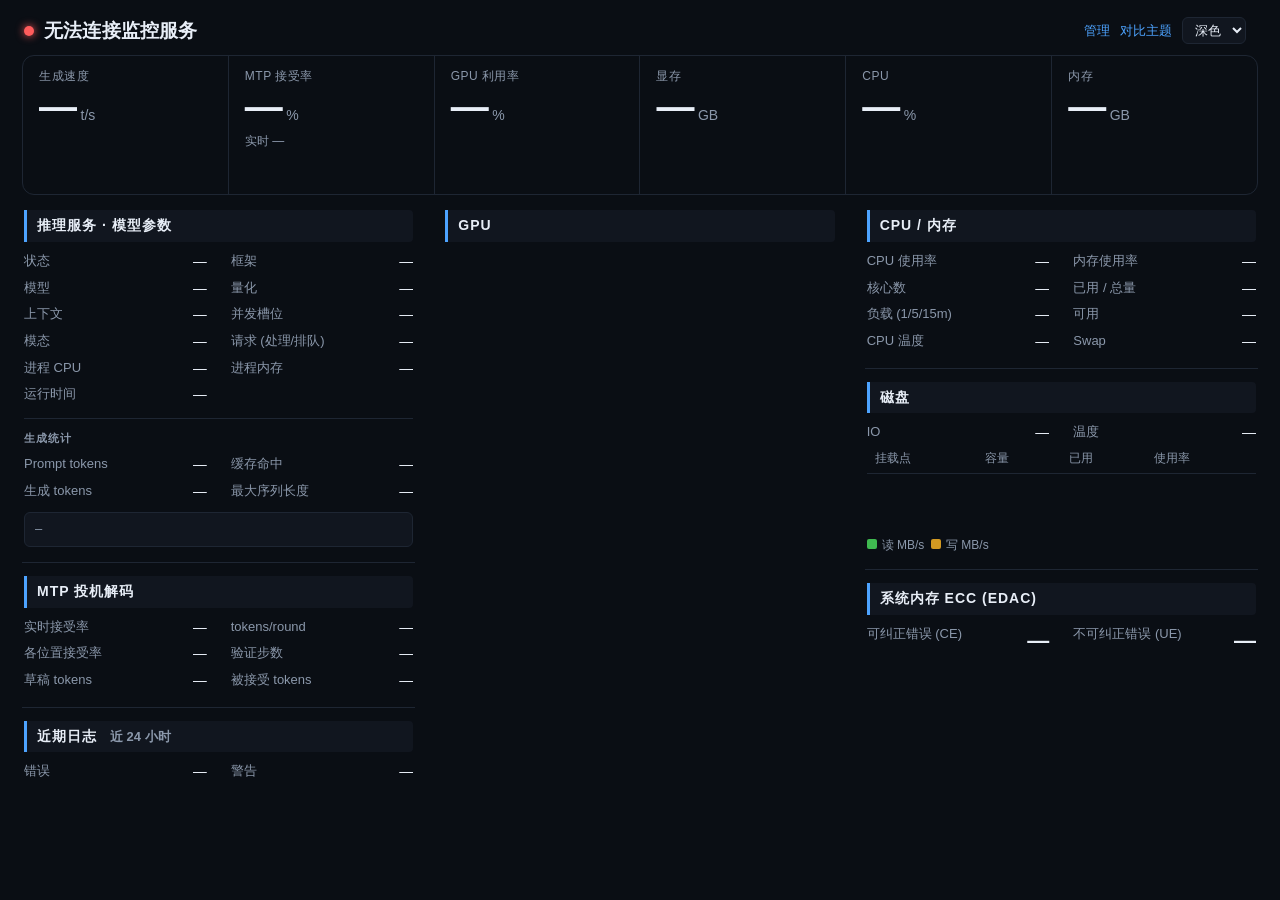
==== index.html @ 01dcfa70 "feat: 手机适配（≤600px 断点） - KPI 改每行 2 个，数字 38px→24px 防溢出，spark 图 30→22px - 顶栏窄屏隐藏时钟和'对比主题'，链接/主题下拉右对齐 - " ====
<!DOCTYPE html>
<html lang="zh">
<head>
<meta charset="utf-8">
<meta name="viewport" content="width=device-width, initial-scale=1">
<title>模型服务器监控</title>
<link rel="stylesheet" href="/style.css">
<link rel="stylesheet" href="/themes.css">
</head>
<body class="t-dark">
<header>
  <div class="dot" id="dot"></div>
  <h1 id="model">加载中…</h1>
  <span class="sub" id="modelsub"></span>
  <span style="margin-left:auto; display:flex; align-items:center; gap:10px">
    <a class="link" href="/admin">管理</a>
    <a class="link" href="/themes">对比主题</a>
    <select id="theme" title="切换主题">
      <option value="dark">深色</option>
      <option value="light">浅色</option>
      <option value="glass">玻璃</option>
      <option value="terminal">终端</option>
      <option value="bento">渐变</option>
    </select>
    <span class="sub" id="clock"></span>
  </span>
</header>

<!-- ===== 主指标栏 ===== -->
<section class="kpis">
  <div class="kpi">
    <div class="kpi-label">生成速度</div>
    <div class="kpi-value" id="k_gen">—<span class="u">t/s</span></div>
    <div class="kpi-sub" id="k_gen_sub"></div>
    <canvas class="kpi-spark" id="k_gen_c"></canvas>
  </div>
  <div class="kpi">
    <div class="kpi-label">MTP 接受率</div>
    <div class="kpi-value" id="k_mtp">—<span class="u">%</span></div>
    <div class="kpi-sub" id="k_mtp_sub">实时 —</div>
    <canvas class="kpi-spark" id="k_mtp_c"></canvas>
  </div>
  <div class="kpi">
    <div class="kpi-label">GPU 利用率</div>
    <div class="kpi-value" id="k_gpu">—<span class="u">%</span></div>
    <div class="kpi-sub" id="k_gpu_sub"></div>
    <canvas class="kpi-spark" id="k_gpu_c"></canvas>
  </div>
  <div class="kpi">
    <div class="kpi-label">显存</div>
    <div class="kpi-value" id="k_vram">—<span class="u">GB</span></div>
    <div class="kpi-sub" id="k_vram_sub"></div>
    <canvas class="kpi-spark" id="k_vram_c"></canvas>
  </div>
  <div class="kpi">
    <div class="kpi-label">CPU</div>
    <div class="kpi-value" id="k_cpu">—<span class="u">%</span></div>
    <canvas class="kpi-spark" id="k_cpu_c"></canvas>
  </div>
  <div class="kpi">
    <div class="kpi-label">内存</div>
    <div class="kpi-value" id="k_mem">—<span class="u">GB</span></div>
    <div class="kpi-sub" id="k_mem_sub"></div>
    <canvas class="kpi-spark" id="k_mem_c"></canvas>
  </div>
</section>

<div class="cols">
  <!-- ===== llama.cpp 栏 ===== -->
  <div class="col">
    <section class="section">
      <h2>推理服务 · 模型参数</h2>
      <div class="defs">
        <div class="def"><span class="k">状态</span><span class="v" id="svc_status">—</span></div>
        <div class="def"><span class="k">框架</span><span class="v" id="svc_fw">—</span></div>
        <div class="def"><span class="k">模型</span><span class="v" id="svc_model">—</span></div>
        <div class="def"><span class="k">量化</span><span class="v" id="svc_ftype">—</span></div>
        <div class="def"><span class="k">上下文</span><span class="v" id="svc_ctx">—</span></div>
        <div class="def"><span class="k">并发槽位</span><span class="v" id="svc_slots">—</span></div>
        <div class="def"><span class="k">模态</span><span class="v" id="svc_mods">—</span></div>
        <div class="def"><span class="k">请求 (处理/排队)</span><span class="v" id="gen_req">—</span></div>
        <div class="def"><span class="k">进程 CPU</span><span class="v" id="svc_cpu">—</span></div>
        <div class="def"><span class="k">进程内存</span><span class="v" id="svc_rss">—</span></div>
        <div class="def"><span class="k">运行时间</span><span class="v" id="svc_up">—</span></div>
      </div>
      <div class="subhead">生成统计 <span class="sub" id="stat_scope"></span></div>
      <div class="defs">
        <div class="def"><span class="k">Prompt tokens</span><span class="v" id="gen_tok_prompt">—</span></div>
        <div class="def"><span class="k">缓存命中</span><span class="v" id="gen_tok_cached">—</span></div>
        <div class="def"><span class="k">生成 tokens</span><span class="v" id="gen_tok_pred">—</span></div>
        <div class="def"><span class="k">最大序列长度</span><span class="v" id="gen_tok_max">—</span></div>
      </div>
      <div class="cmd" id="svc_cmd">—</div>
    </section>

    <section class="section">
      <h2>MTP 投机解码</h2>
      <div class="defs">
        <div class="def"><span class="k">实时接受率</span><span class="v" id="mtp_inst">—</span></div>
        <div class="def"><span class="k">tokens/round</span><span class="v" id="mtp_round">—</span></div>
        <div class="def"><span class="k">各位置接受率</span><span class="v" id="mtp_pos">—</span></div>
        <div class="def"><span class="k">验证步数</span><span class="v" id="mtp_drafts">—</span></div>
        <div class="def"><span class="k">草稿 tokens</span><span class="v" id="mtp_drafttok">—</span></div>
        <div class="def"><span class="k">被接受 tokens</span><span class="v" id="mtp_acc">—</span></div>
      </div>
    </section>

    <section class="section">
      <h2>近期日志 <span class="sub">近 24 小时</span></h2>
      <div class="defs">
        <div class="def"><span class="k">错误</span><span class="v" id="log_err">—</span></div>
        <div class="def"><span class="k">警告</span><span class="v" id="log_warn">—</span></div>
      </div>
    </section>
  </div>

  <!-- ===== GPU 栏 ===== -->
  <div class="col">
    <section class="section">
      <h2>GPU</h2>
      <div id="gpu_blocks"></div>
      <canvas class="chart" id="gpu_chart"></canvas>
      <div class="legend" id="gpu_legend"></div>
      <canvas class="chart" id="pcie_chart"></canvas>
      <div class="legend" id="pcie_legend"></div>
    </section>
  </div>

  <!-- ===== 其他硬件栏 ===== -->
  <div class="col">
    <section class="section">
      <h2>CPU / 内存</h2>
      <div class="defs">
        <div class="def"><span class="k">CPU 使用率</span><span class="v" id="cpu_usage">—</span></div>
        <div class="def"><span class="k">内存使用率</span><span class="v" id="mem_pct">—</span></div>
        <div class="def"><span class="k">核心数</span><span class="v" id="cpu_cores">—</span></div>
        <div class="def"><span class="k">已用 / 总量</span><span class="v" id="mem_used">—</span></div>
        <div class="def"><span class="k">负载 (1/5/15m)</span><span class="v" id="cpu_load">—</span></div>
        <div class="def"><span class="k">可用</span><span class="v" id="mem_avail">—</span></div>
        <div class="def"><span class="k">CPU 温度</span><span class="v" id="cpu_temp">—</span></div>
        <div class="def"><span class="k">Swap</span><span class="v" id="mem_swap">—</span></div>
      </div>
    </section>

    <section class="section">
      <h2>磁盘</h2>
      <div class="defs">
        <div class="def"><span class="k">IO</span><span class="v" id="disk_io">—</span></div>
        <div class="def"><span class="k">温度</span><span class="v" id="disk_temp">—</span></div>
      </div>
      <div class="tblwrap">
      <table>
        <thead><tr><th>挂载点</th><th>容量</th><th>已用</th><th>使用率</th></tr></thead>
        <tbody id="disk_rows"></tbody>
      </table>
      </div>
      <canvas class="chart" id="disk_chart"></canvas>
      <div class="legend"><span class="sw" style="background:#3fb950"></span>读 MB/s&nbsp;&nbsp;<span class="sw" style="background:#d29922"></span>写 MB/s</div>
    </section>

    <section class="section">
      <h2>系统内存 ECC (EDAC)</h2>
      <div class="defs">
        <div class="def"><span class="k">可纠正错误 (CE)</span><span class="big" id="edac_ce">—</span></div>
        <div class="def"><span class="k">不可纠正错误 (UE)</span><span class="big" id="edac_ue">—</span></div>
      </div>
    </section>
  </div>
</div>

<script>
const $ = id => document.getElementById(id);

/* ---------- 主题 ---------- */
const savedTheme = localStorage.getItem("theme") || "dark";
document.body.className = "t-" + savedTheme;
$("theme").value = savedTheme;
$("theme").onchange = e => {
  localStorage.setItem("theme", e.target.value);
  document.body.className = "t-" + e.target.value;
};

/* ---------- 工具 ---------- */
function fmt(n, d = 0) {
  return n == null ? "—" : Number(n).toLocaleString("zh-CN",
    { maximumFractionDigits: d, minimumFractionDigits: d });
}
function fmtDur(s) {
  if (s == null) return "—";
  s = Math.round(s);
  const h = Math.floor(s / 3600), m = Math.floor(s % 3600 / 60);
  return (h ? h + "h " : "") + m + "m " + (s % 60) + "s";
}
function cls(v, warn, bad) {
  return v == null ? "" : v >= bad ? "bad" : v >= warn ? "warn" : "ok";
}
function chart(canvas, series, max, h) {
  h = h || 48;
  const dpr = window.devicePixelRatio || 1;
  const w = canvas.clientWidth;
  if (!w) return;
  if (canvas.width !== Math.round(w * dpr)) { canvas.width = Math.round(w * dpr); canvas.height = Math.round(h * dpr); }
  const ctx = canvas.getContext("2d");
  ctx.setTransform(dpr, 0, 0, dpr, 0, 0);
  ctx.clearRect(0, 0, w, h);
  let m = max || 0;
  for (const s of series) for (const v of s.data) if (v != null && v > m) m = v;
  if (m <= 0) m = 1;
  m *= 1.1;
  const gridColor = getComputedStyle(document.body).getPropertyValue("--border").trim() || "#21262d";
  ctx.strokeStyle = gridColor; ctx.lineWidth = 1;
  for (let i = 1; i < 4; i++) { const y = h * i / 4; ctx.beginPath(); ctx.moveTo(0, y); ctx.lineTo(w, y); ctx.stroke(); }
  let len = 0;
  for (const s of series) len = Math.max(len, s.data.length);
  for (const s of series) {
    ctx.beginPath();
    let started = false;
    s.data.forEach((v, i) => {
      if (v == null) return;
      const x = len > 1 ? i / (len - 1) * w : 0;
      const y = h - 3 - (v / m) * (h - 6);
      if (!started) { ctx.moveTo(x, y); started = true; } else ctx.lineTo(x, y);
    });
    ctx.strokeStyle = s.color; ctx.lineWidth = 1.5; ctx.stroke();
  }
}

/* ---------- 渲染 ---------- */
function render(d) {
  if (!d || !d.llama) return;
  const L = d.llama, M = L.metrics;
  const BE = L.backend || "llama";
  const H = L.health || { ok: false };
  $("dot").className = "dot" + (L.up ? (H.ok ? "" : " loading") : " down");
  const p = L.props || {};
  $("model").textContent = p.alias || (BE === "ninfer" ? "ninfer-serve" : BE === "llama" ? "llama-server" : "服务未运行");
  const mods = p.modalities ? Object.keys(p.modalities).filter(k => p.modalities[k]).join("/") : null;
  $("modelsub").textContent = [p.ftype, p.n_ctx ? "ctx " + fmt(p.n_ctx) : null,
    p.slots ? p.slots + " slots" : null, mods].filter(Boolean).join(" · ");
  $("clock").textContent = new Date(d.t * 1000).toLocaleString("zh-CN");

  /* --- 主指标栏 --- */
  const g = d.gpus;
  const LG = L.log;
  let cumAvg = null;
  if (M && M.tokens && M.tokens.predicted > 0 && M.tokens.predicted_seconds > 0) {
    cumAvg = M.tokens.predicted / M.tokens.predicted_seconds;
  }
  const cumStr = cumAvg != null ? "累计平均 " + fmt(cumAvg, 1) + " t/s" : "";
  // 速度取日志里服务端自测值（metrics 计数器只在请求结束时跳变，生成中恒为 0）
  const live = LG && LG.gen_live;
  const pf = LG && LG.prefill_live;
  const genWin = BE === "ninfer" ? 2 : 15;
  const gpuBusy = g.some(x => x.util != null && x.util >= 20);
  const gpuAllZero = g.length > 0 && g.every(x => x.util === 0);
  // GPU 全部为 0 时立刻判空闲，不等 genWin 窗口
  const lastGen = LG && LG.gen && LG.gen.ts != null
    && (gpuBusy || (!gpuAllZero && (d.t - LG.gen.ts) <= genWin));
  if (live && !gpuAllZero) {
    $("k_gen").innerHTML = '<span class="num">' + fmt(live.tg, 1) + '</span><span class="u">t/s</span>';
    // ninfer: n_gen 为 null 说明来自 5s 吞吐行（实时值）；有值则来自 done 行兜底（整请求值）
    $("k_gen_sub").textContent = (BE === "ninfer" && live.n_gen != null ? "刚结束 " : (BE === "ninfer" ? "实时5s " : "3s ")) + fmt(live.tg_3s, 1) + " t/s" + (cumStr ? " · " + cumStr : "");
  } else if (pf && pf.ts != null && (d.t - pf.ts) <= 10 && !gpuAllZero) {
    $("k_gen").innerHTML = '<span class="num">' + fmt(pf.tps, 1) + '</span><span class="u">t/s</span>';
    $("k_gen_sub").textContent = "prefill 中" + (pf.waiting ? " · 排队 " + pf.waiting : "") + (cumStr ? " · " + cumStr : "");
  } else if (lastGen) {
    $("k_gen").innerHTML = '<span class="num dim">' + fmt(LG.gen.tps, 1) + '</span><span class="u">t/s</span>';
    const pf2 = LG.gen.prefill_tps != null ? " · prefill " + fmt(LG.gen.prefill_tps, 1) + " t/s" : "";
    $("k_gen_sub").textContent = "刚结束" + pf2 + (cumStr ? " · " + cumStr : "");
  } else {
    $("k_gen").innerHTML = '<span class="num dim">空闲</span>';
    $("k_gen_sub").textContent = cumStr;
  }
  const mtpAcc = M && M.mtp ? M.mtp.accept : null;
  $("k_mtp").innerHTML = '<span class="num">' + fmt(mtpAcc, 1) + '</span><span class="u">%</span>';
  $("k_mtp_sub").textContent = (M && M.mtp && M.mtp.accept_inst != null)
    ? "实时 " + fmt(M.mtp.accept_inst, 1) + "%"
    : (BE === "ninfer" && M && M.mtp && M.mtp.tok_per_round != null
       ? fmt(M.mtp.tok_per_round, 2) + " tok/round · 最近请求" : "实时 —");
  const utils = g.map(x => x.util).filter(v => v != null);
  const gpuAvg = utils.length ? utils.reduce((a, b) => a + b, 0) / utils.length : null;
  $("k_gpu").innerHTML = '<span class="num">' + fmt(gpuAvg) + '</span><span class="u">%</span>';
  $("k_gpu_sub").textContent = g.map((x, i) => "GPU" + i + " " + fmt(x.util) + "%").join(" · ");
  const vramU = g.reduce((a, x) => a + (x.vram_used || 0), 0);
  const vramT = g.reduce((a, x) => a + (x.vram_total || 0), 0);
  $("k_vram").innerHTML = '<span class="num">' + fmt(vramU / 1024, 1) + '</span><span class="u">/ ' + fmt(vramT / 1024, 1) + ' GB</span>';
  $("k_vram_sub").textContent = vramT ? fmt(100 * vramU / vramT, 1) + "% 已用" : "";
  $("k_cpu").innerHTML = '<span class="num">' + fmt(d.cpu.usage, 1) + '</span><span class="u">%</span>';
  $("k_mem").innerHTML = '<span class="num">' + fmt(d.mem.used_gb, 1) + '</span><span class="u">/ ' + fmt(d.mem.total_gb, 1) + ' GB</span>';
  $("k_mem_sub").textContent = fmt(d.mem.pct, 1) + "% 已用";

  chart($("k_gen_c"), [{ color: "#58a6ff", data: d.history.gen_tps }], 100, 30);
  chart($("k_mtp_c"), [{ color: "#bc8cff", data: d.history.mtp }], 100, 30);
  chart($("k_gpu_c"), [{ color: "#3fb950", data: d.history.gpu_util0 || [] }], 100, 30);
  chart($("k_vram_c"), [{ color: "#b18cff", data: d.history.vram0 || [] }], 0, 30);
  chart($("k_cpu_c"), [{ color: "#d29922", data: d.history.cpu }], 100, 30);
  chart($("k_mem_c"), [{ color: "#f85149", data: d.history.ram }], 100, 30);

  /* --- 推理服务 --- */
  $("svc_status").textContent = L.up ? (H.ok ? "运行中" : "加载中") : "未运行";
  $("svc_status").className = "v " + (L.up ? (H.ok ? "ok" : "warn") : "bad");
  $("svc_fw").textContent = BE === "ninfer" ? "NInfer" : (BE === "llama" ? "llama.cpp" : "—");
  $("svc_model").textContent = p.alias || "—";
  $("svc_ftype").textContent = p.ftype || "—";
  $("svc_ctx").textContent = p.n_ctx ? fmt(p.n_ctx) : "—";
  $("svc_slots").textContent = p.slots != null ? p.slots : "—";
  $("svc_mods").textContent = mods || "—";
  const pr = L.proc || {};
  $("svc_cpu").textContent = pr.cpu_pct != null ? fmt(pr.cpu_pct, 1) + "%" : "—";
  $("svc_rss").textContent = pr.rss_gb != null ? fmt(pr.rss_gb, 2) + " GB" : "—";
  $("svc_up").textContent = fmtDur(pr.uptime_s);
  $("svc_cmd").textContent = pr.cmdline || "—";

  /* --- MTP --- */
  if (M) {
    $("gen_req").textContent = fmt(M.requests.processing) + " / " + fmt(M.requests.deferred);
    const t = M.mtp;
    $("mtp_inst").textContent = t.accept_inst != null ? fmt(t.accept_inst, 1) + "%" : "—";
    $("mtp_round").textContent = t.tok_per_round != null ? fmt(t.tok_per_round, 2) : "—";
    $("mtp_pos").textContent = Object.entries(t.pos || {})
      .map(([k, v]) => "P" + k + ": " + fmt(v, 1) + "%").join("  ") || "—";
    $("mtp_drafts").textContent = fmt(t.drafts);
    $("mtp_drafttok").textContent = fmt(t.draft_tokens);
    $("mtp_acc").textContent = fmt(t.accepted);
    $("gen_tok_prompt").textContent = fmt(M.tokens.prompt);
    const cached = M.tokens.cached, prompt = M.tokens.prompt;
    $("gen_tok_cached").textContent = (cached != null ? fmt(cached) : "—") +
      (prompt > 0 ? "（" + fmt(100 * cached / prompt, 1) + "%）" : "");
    $("gen_tok_pred").textContent = fmt(M.tokens.predicted);
    $("gen_tok_max").textContent = fmt(M.tokens.max_seq);
  }
  $("stat_scope").textContent = BE === "ninfer" ? "窗口累计 · 近 ~1000 请求" : "";

  /* --- 近期日志 (journalctl，最近 24 小时) --- */
  const LE = L.log_err;
  $("log_err").textContent = LE ? fmt(LE.err) : "—";
  $("log_warn").textContent = LE ? fmt(LE.warn) : "—";
  $("log_err").className = LE && LE.err > 0 ? "big bad" : "big ok";
  $("log_warn").className = LE && LE.warn > 0 ? "big warn" : "big ok";

  /* --- GPU --- */
  const P = d.pcie || [];
  const LK = d.pcie_link || [];
  let ghtml = "";
  g.forEach(x => {
    const eccBad = ((x.ecc_ue_vol || 0) > 0 || (x.ecc_ue_agg || 0) > 0);
    const eccWarn = ((x.ecc_ce_vol || 0) > 0 || (x.ecc_ce_agg || 0) > 0);
    const pc = P.find(q => q.index === x.index) || {};
    const lk = LK.find(q => q.index === x.index);
    const capMbs = lk && lk.gbps ? lk.gbps / 8 * 1000 : null;  // 理论单向 MB/s（SI 口径，与 Gb/s 标称一致）
    const rxPct = capMbs && pc.rx != null ? Math.min(100, pc.rx / capMbs * 100) : null;
    const txPct = capMbs && pc.tx != null ? Math.min(100, pc.tx / capMbs * 100) : null;
    ghtml += '<div class="gpu">' +
      '<div class="gpu-head">GPU ' + x.index + ' <span class="sub">' + x.name + '</span></div>' +
      '<div class="defs">' +
      '<div class="def"><span class="k">温度</span><span class="v ' + cls(x.temp, 70, 85) + '">' + fmt(x.temp) + ' °C</span></div>' +
      '<div class="def"><span class="k">利用率</span><span class="v">' + fmt(x.util) + '%</span></div>' +
      '<div class="def"><span class="k">显存</span><span class="v">' + fmt(x.vram_used) + ' / ' + fmt(x.vram_total) + ' MiB</span></div>' +
      '<div class="def"><span class="k">功耗</span><span class="v">' + fmt(x.power, 1) + ' W</span></div>' +
      '<div class="def"><span class="k">频率</span><span class="v">' + fmt(x.clock) + ' MHz</span></div>' +
      '<div class="def"><span class="k">ECC (CE/UE)</span><span class="v ' + (eccBad ? "bad" : eccWarn ? "warn" : "ok") + '">' + fmt(x.ecc_ce_agg) + ' / ' + fmt(x.ecc_ue_agg) + '</span></div>' +
      '<div class="def"><span class="k">PCIe 链路</span><span class="v">' + (lk ? "Gen" + lk.gen + " x" + lk.width + (lk.gbps ? " (" + lk.gbps + " Gb/s)" : "") : "—") + '</span></div>' +
      '<div class="def"><span class="k">PCIe (Rx/Tx)</span><span class="v">' + fmt(pc.rx == null ? "—" : pc.rx) + ' / ' + fmt(pc.tx == null ? "—" : pc.tx) + ' MB/s' + (capMbs ? ' <span class="sub">(' + fmt(rxPct) + '% / ' + fmt(txPct) + '%)</span>' : "") + '</span></div>' +
      '</div>' +
      '<div class="bar"><i style="width:' + (x.util || 0) + '%"></i></div>' +
      '</div>';
  });
  // 内容不变则跳过 DOM 重建（数据 2s 才变一次，轮询 1s）
  if ($("gpu_blocks").__html !== ghtml) {
    $("gpu_blocks").innerHTML = ghtml;
    $("gpu_blocks").__html = ghtml;
  }
  // GPU 图表按实际卡数动态构建（>2 卡也支持）
  const GPU_COLORS = ["#58a6ff", "#3fb950", "#f778ba", "#e3b341", "#39c5cf", "#a371f7"];
  const PCIE_PAIRS = [["#f778ba", "#39c5cf"], ["#e3b341", "#a371f7"], ["#58a6ff", "#3fb950"]];
  $("gpu_legend").innerHTML = g.map((x, i) =>
    '<span class="sw" style="background:' + GPU_COLORS[i % GPU_COLORS.length] + '"></span>GPU' + i + ' 利用率&nbsp;&nbsp;').join("");
  $("pcie_legend").innerHTML = g.map((x, i) => {
    const c = PCIE_PAIRS[i % PCIE_PAIRS.length];
    return '<span class="sw" style="background:' + c[0] + '"></span>GPU' + i + ' Rx&nbsp;&nbsp;'
         + '<span class="sw" style="background:' + c[1] + '"></span>GPU' + i + ' Tx&nbsp;&nbsp;';
  }).join("");
  chart($("gpu_chart"), g.map((x, i) => ({ color: GPU_COLORS[i % GPU_COLORS.length], data: d.history["gpu_util" + i] || [] })), 100);
  chart($("pcie_chart"), g.flatMap((x, i) => {
    const c = PCIE_PAIRS[i % PCIE_PAIRS.length];
    return [{ color: c[0], data: d.history["pcie_rx" + i] || [] },
            { color: c[1], data: d.history["pcie_tx" + i] || [] }];
  }), 0);

  /* --- CPU / 内存 --- */
  $("cpu_usage").textContent = fmt(d.cpu.usage, 1) + "%";
  $("cpu_cores").textContent = d.cpu.cores;
  $("cpu_load").textContent = (d.cpu.load || []).join("  ");
  $("cpu_temp").textContent = d.cpu.temp != null ? fmt(d.cpu.temp, 1) + " °C" : "N/A";
  $("mem_pct").textContent = fmt(d.mem.pct, 1) + "%";
  $("mem_used").textContent = fmt(d.mem.used_gb, 1) + " / " + fmt(d.mem.total_gb, 1) + " GB";
  $("mem_avail").textContent = fmt(d.mem.avail_gb, 1) + " GB";
  $("mem_swap").textContent = fmt(d.mem.swap_used_gb, 1) + " / " + fmt(d.mem.swap_total_gb, 1) + " GB";

  /* --- 磁盘 --- */
  let drows = "";
  for (const m of d.disks.mounts) {
    drows += '<tr><td>' + m.mount + '</td><td>' + fmt(m.size_gb, 1) + ' GB</td><td>' +
      fmt(m.used_gb, 1) + ' GB</td><td class="' + cls(m.pct, 80, 90) + '">' + fmt(m.pct, 1) + '%</td></tr>';
  }
  if ($("disk_rows").__html !== drows) {
    $("disk_rows").innerHTML = drows;
    $("disk_rows").__html = drows;
  }
  $("disk_io").textContent = "读 " + fmt(d.disks.read_mbps, 1) + " MB/s · 写 " + fmt(d.disks.write_mbps, 1) + " MB/s";
  $("disk_temp").textContent = Object.entries(d.disk_temps || {})
    .map(([k, v]) => k.replace("/dev/", "") + " " + v + "°C").join("  ") || "N/A";
  chart($("disk_chart"), [
    { color: "#3fb950", data: d.history.disk_r },
    { color: "#d29922", data: d.history.disk_w },
  ], 0);

  /* --- EDAC --- */
  $("edac_ce").textContent = d.edac ? fmt(d.edac.ce) : "N/A";
  $("edac_ce").className = d.edac ? (d.edac.ce > 0 ? "big bad" : "big ok") : "big";
  $("edac_ue").textContent = d.edac ? fmt(d.edac.ue) : "N/A";
  $("edac_ue").className = d.edac ? (d.edac.ue > 0 ? "big bad" : "big ok") : "big";
}

async function tick() {
  try {
    const r = await fetch("/api/status");
    render(await r.json());
  } catch (e) {
    $("dot").className = "dot down";
    $("model").textContent = "无法连接监控服务";
  }
  setTimeout(tick, 1000);
}
tick();
</script>
</body>
</html>
---- style.css ----
/* ============ 基础样式（扁平分区 · 一屏布局） ============ */
:root {
  --bg: #0a0e14; --card: #11161f; --border: #1e2633;
  --text: #e8eef7; --dim: #8b98ab; --accent: #4da3ff;
  --green: #3ddc84; --yellow: #ffc53d; --red: #ff5c5c; --purple: #b18cff;
  --radius: 8px;
}
* { box-sizing: border-box; margin: 0; padding: 0; }
body {
  min-height: 100vh; background: var(--bg); color: var(--text); position: relative;
  font: 14px/1.55 -apple-system, "Segoe UI", "PingFang SC", "Microsoft YaHei", sans-serif;
  padding: 12px 22px 20px;
}

/* ---------- 顶栏 ---------- */
header { display: flex; align-items: center; gap: 10px; padding: 4px 2px 10px; flex-wrap: wrap; }
.dot { width: 10px; height: 10px; border-radius: 50%; background: var(--green); flex: none;
  box-shadow: 0 0 8px var(--green); }
.dot.down { background: var(--red); box-shadow: 0 0 8px var(--red); }
.dot.loading { background: var(--yellow, #d29922); box-shadow: 0 0 8px var(--yellow, #d29922); }
h1 { font-size: 19px; font-weight: 700; letter-spacing: .2px; }
.sub { color: var(--dim); font-size: 13px; }
a.link { color: var(--accent); text-decoration: none; font-size: 13px; }
a.link:hover { text-decoration: underline; }
select#theme {
  background: var(--card); color: var(--text); border: 1px solid var(--border);
  border-radius: 6px; padding: 4px 8px; font-size: 13px; cursor: pointer;
}
/* 下拉列表是浏览器原生渲染，select 的 background 管不到它；
   glass 主题 --card 半透明 + --text 浅色会导致白底浅字，给所有 option 指定不透明主题色 */
select option { background: var(--bg); color: var(--text); }

/* ---------- 主指标栏 ---------- */
.kpis { display: flex; border: 1px solid var(--border); border-radius: var(--radius); }
.kpi { flex: 1 1 0; min-width: 0; padding: 11px 16px 9px; border-right: 1px solid var(--border); }
.kpi:last-child { border-right: none; }
.kpi-label { font-size: 12px; color: var(--dim); letter-spacing: .5px; }
.kpi-value { font-size: 38px; font-weight: 800; line-height: 1.15; letter-spacing: -.5px; white-space: nowrap; }
.kpi-value .u { font-size: 14px; color: var(--dim); font-weight: 500; margin-left: 4px; letter-spacing: 0; }
.kpi-value .num.dim { color: var(--dim); font-weight: 600; }
.kpi-sub { font-size: 12px; color: var(--dim); margin-top: 2px; white-space: nowrap; overflow: hidden; text-overflow: ellipsis; }
.kpi-spark { width: 100%; height: 30px; display: block; margin-top: 5px; }

/* ---------- 三列分区 ---------- */
.cols { display: grid; grid-template-columns: 1fr 1fr 1fr; gap: 0 28px; margin-top: 2px; }
.col { min-width: 0; }
.section { padding: 13px 2px 15px; border-bottom: 1px solid var(--border); }
.col .section:last-child { border-bottom: none; }
.section > h2 { font-size: 14px; color: var(--text); text-transform: uppercase;
  letter-spacing: 1px; margin-bottom: 9px; font-weight: 700;
  padding: 5px 12px 5px 10px; border-left: 3px solid var(--accent);
  background: var(--card); border-radius: 0 4px 4px 0; }
.section > h2 .sub { text-transform: none; letter-spacing: 0; margin-left: 8px; }

/* 标签-值 对 */
.defs { display: grid; grid-template-columns: 1fr 1fr; gap: 5px 24px; }
.def { display: flex; justify-content: space-between; gap: 12px; font-size: 14px; min-width: 0; }
.def .k { color: var(--dim); font-size: 13px; flex: none; }
.def .v { overflow: hidden; text-overflow: ellipsis; white-space: nowrap; }
.big { font-size: 22px; font-weight: 800; }

/* 区块内小标题（如"生成统计"） */
.subhead { font-size: 11px; font-weight: 600; color: var(--dim); text-transform: uppercase;
  letter-spacing: 1px; margin: 12px 0 6px; padding-top: 9px; border-top: 1px solid var(--border); }

/* 表格 */
table { width: 100%; border-collapse: collapse; font-size: 13px; }
th { text-align: left; color: var(--dim); font-size: 12px; font-weight: 500;
  padding: 5px 8px; border-bottom: 1px solid var(--border); white-space: nowrap; }
td { padding: 6px 8px; border-bottom: 1px solid var(--border); white-space: nowrap; }
tbody tr:last-child td { border-bottom: none; }

/* 单元格内进度条 */
.cellbar { display: inline-block; width: 64px; height: 7px; background: var(--border);
  border-radius: 4px; overflow: hidden; vertical-align: middle; margin-right: 7px; }
.cellbar i { display: block; height: 100%; background: var(--accent); }

/* 独立进度条 */
.bar { height: 9px; background: var(--border); border-radius: 5px; overflow: hidden; margin: 8px 0 2px; }
.bar i { display: block; height: 100%; background: var(--accent); border-radius: 5px; transition: width .5s; }

/* GPU 每卡一块 */
.gpu { padding: 6px 0 10px; }
.gpu + .gpu { border-top: 1px solid var(--border); }
.gpu-head { font-size: 14px; font-weight: 600; margin-bottom: 6px; }
.gpu-head .sub { margin-left: 8px; }

canvas.chart { width: 100%; height: 48px; display: block; margin-top: 9px; }
.legend .sw { display: inline-block; width: 10px; height: 10px; border-radius: 2px; margin-right: 5px; }
.ok { color: var(--green); } .warn { color: var(--yellow); } .bad { color: var(--red); }
.cmd { font: 12px/1.6 ui-monospace, monospace; color: var(--dim); word-break: break-all;
  background: var(--card); padding: 7px 10px; border-radius: 6px; margin-top: 9px;
  border: 1px solid var(--border); }
.cmd .tok-add { color: var(--green); font-weight: 600; text-decoration: underline; text-underline-offset: 2px; }
.cmd .tok-del { color: var(--red); text-decoration: line-through; opacity: .75; }
.cmd-bar { display: flex; align-items: center; justify-content: space-between; margin-top: 10px; }
.cmd-bar-label { font-size: 12px; color: var(--dim); font-weight: 600; }
.cmd-diff-note { font-size: 12px; color: var(--dim); margin-top: 5px; }
.cmd-diff { margin-top: 8px; padding: 8px 10px; background: var(--card); border: 1px solid var(--border); border-radius: 6px; font-size: 12px; }
.cmd-diff-title { font-weight: 600; margin-bottom: 6px; color: var(--text); }
.cmd-diff-row { display: flex; gap: 8px; align-items: baseline; padding: 2px 0; flex-wrap: wrap; }
.cmd-diff-flag { color: var(--accent); font-weight: 600; min-width: 150px; }
.cmd-diff-cur { color: var(--red); text-decoration: line-through; }
.cmd-diff-arrow { color: var(--dim); }
.cmd-diff-new { color: var(--green); font-weight: 600; }
.hist { margin-top: 10px; border: 1px solid var(--border); border-radius: 6px; background: var(--card); overflow: hidden; }
.hist-head { display: flex; align-items: center; justify-content: space-between; padding: 8px 10px; border-bottom: 1px solid var(--border); }
.hist-title { font-weight: 600; font-size: 13px; }
.hist-list { max-height: 280px; overflow-y: auto; }
.hist-empty { padding: 14px 10px; font-size: 12px; color: var(--dim); text-align: center; }
.hist-item { display: flex; align-items: center; gap: 10px; padding: 8px 10px; border-bottom: 1px solid var(--border); }
.hist-item:last-child { border-bottom: none; }
.hist-item.cur { border-left: 3px solid var(--accent); }
.hist-main { flex: 1; min-width: 0; }
.hist-name { font-size: 13px; font-weight: 500; word-break: break-all; }
.hist-diff { font-size: 11px; color: var(--accent); margin-top: 2px; word-break: break-all; }
.hist-meta { font-size: 11px; color: var(--dim); margin-top: 2px; }
.hist-acts { display: flex; gap: 5px; flex-shrink: 0; }
.btn.sm { padding: 3px 9px; font-size: 12px; border-radius: 5px; }
.fcell.col { flex-direction: column; align-items: stretch; gap: 6px; }
.fcell.col .flab { max-width: none; }
.specchk { display: flex; flex-wrap: wrap; gap: 4px 14px; }
.fhint { font-size: 12px; color: var(--dim); margin-top: 8px; line-height: 1.5;
  padding: 6px 10px; border-radius: 6px;
  background: var(--bg); border: 1px solid var(--border);
  border-left: 3px solid var(--accent); }
.fhint.warn { color: var(--yellow); font-weight: 600; border-left-color: var(--yellow); }
.fhint:empty { padding: 0; background: none; border: none; margin-top: 0; }
.frow.disabled, .fcell.disabled { opacity: .45; }
.legend { font-size: 12px; color: var(--dim); margin-top: 5px; }

/* ---------- 管理页 · 卡片化 ---------- */
.cols2 { grid-template-columns: 1fr 1fr; gap: 14px; align-items: start; }
#admin_main .col { display: flex; flex-direction: column; gap: 14px; }
#admin_main .section {
  background: var(--card); border: 1px solid var(--border); border-radius: var(--radius);
  padding: 15px 17px 16px; box-shadow: var(--shadow);
}
#admin_main .section > h2 {
  font-size: 14px; color: var(--text); text-transform: none; letter-spacing: .3px;
  font-weight: 700; margin-bottom: 12px; display: flex; align-items: center; gap: 8px;
}
#admin_main .section > h2 .sico { font-size: 15px; }
#admin_main .section > h2 .sub { margin-left: 2px; }

/* 管理页 · 左列标签页 */
.tabbar { display: flex; gap: 6px; position: sticky; top: 8px; z-index: 20; background: var(--bg); }
.tab {
  flex: 1 1 0; min-width: 0;
  background: var(--card); color: var(--dim);
  border: 1px solid var(--border); border-radius: var(--radius);
  padding: 9px 8px; font-size: 13px; font-weight: 600; cursor: pointer;
  white-space: nowrap; overflow: hidden; text-overflow: ellipsis;
  transition: color .15s, border-color .15s;
}
.tab:hover { color: var(--text); border-color: var(--accent); }
.tab.active { color: var(--text); border-color: var(--accent); box-shadow: inset 0 0 0 1px var(--accent); }
.tabpanel { display: none; }
.tabpanel.active { display: flex; flex-direction: column; gap: 14px; }

/* 登录卡片 */
.loginbox { max-width: 380px; margin: 12vh auto 0; padding: 28px 30px 24px;
  background: var(--card); border: 1px solid var(--border); border-radius: var(--radius);
  box-shadow: var(--shadow); text-align: center; }
.login-ico { font-size: 30px; margin-bottom: 4px; }
.loginbox h2 { font-size: 17px; margin-bottom: 2px; }
.login-sub { color: var(--dim); font-size: 12px; margin-bottom: 16px; }
.loginbox .inp { margin-bottom: 10px; }
.loginbox .btn { width: 100%; }
.inp { background: var(--bg); color: var(--text); border: 1px solid var(--border);
  border-radius: 6px; padding: 7px 10px; font-size: 13px; width: 100%; }
.inp:focus { outline: none; border-color: var(--accent); }
.inp.grow { flex: 1 1 0; min-width: 0; width: auto; }
.inp.num { width: 72px; flex: none; }
.inp.sel { width: auto; min-width: 96px; flex: none; cursor: pointer; }
/* 卡片标题内的紧凑下拉（如“最近错误”时间范围） */
.h2sel { margin-left: auto; background: var(--bg); color: var(--dim); border: 1px solid var(--border);
  border-radius: 5px; padding: 3px 8px; font-size: 12px; cursor: pointer; }
.h2sel:focus { outline: none; border-color: var(--accent); }
.btn { background: var(--card); color: var(--text); border: 1px solid var(--border);
  border-radius: 6px; padding: 7px 16px; font-size: 13px; cursor: pointer;
  transition: border-color .15s, color .15s, background .15s, filter .15s, transform .05s; }
.btn:hover { border-color: var(--accent); color: var(--accent); }
.btn.ok:hover { border-color: var(--green); color: var(--green); }
.btn.bad:hover { border-color: var(--red); color: var(--red); }
.btn:active { transform: translateY(1px); }
.btn:disabled { opacity: .5; cursor: default; }
.btn.primary { background: var(--accent); border-color: var(--accent); color: #fff; font-weight: 600; }
.btn.primary:hover { color: #fff; filter: brightness(1.12); }
.btn.danger { color: var(--red); border-color: var(--red); }
.btn.danger:hover { background: var(--red); color: #fff; }
.btnrow { display: flex; align-items: center; gap: 10px; margin-top: 10px; flex-wrap: wrap; }
.testrow { display: flex; gap: 10px; margin-top: 4px; flex-wrap: wrap; }
.msg { font-size: 13px; margin-top: 9px; min-height: 1em; }
.logview { background: var(--bg); border: 1px solid var(--border); border-radius: 6px;
  font: 12px/1.6 ui-monospace, monospace; height: 420px; overflow-y: auto;
  padding: 8px 10px; margin-top: 10px; white-space: pre-wrap; word-break: break-all; }
.logview.small { height: 180px; }
.ll.bad { color: var(--red); }
.ll.warn { color: var(--yellow); }
.chk { display: inline-flex; align-items: center; gap: 5px; font-size: 13px; color: var(--dim); }
.ta { width: 100%; background: var(--bg); color: var(--text); border: 1px solid var(--border);
  border-radius: 6px; padding: 8px 10px; font: 12px/1.6 ui-monospace, monospace;
  resize: vertical; margin-top: 8px; }
.ta:focus { outline: none; border-color: var(--accent); }

/* 启动参数表单 */
.fgroup { margin-top: 10px; }
.fgroup h3 { font-size: 13px; color: var(--text); letter-spacing: .3px;
  font-weight: 700; margin: 16px 0 4px; line-height: 1.2;
  padding-left: 10px; border-left: 3px solid var(--accent); }
.fgroup:first-of-type h3 { margin-top: 2px; }
.frow { display: flex; align-items: center; gap: 8px; flex-wrap: wrap; margin-top: 7px; }
.flab { font-size: 12px; color: var(--dim); flex: none; }
.flab.block { display: block; margin-bottom: 2px; }
.frow .inp.num { width: 84px; flex: none; }
.chkrow .chk { margin-right: 14px; }
.fgrid { display: grid; grid-template-columns: 1fr 1fr; gap: 8px 14px; }
.fcell { display: flex; align-items: center; gap: 8px; min-width: 0; }
.fcell .flab { flex: none; max-width: 48%; overflow: hidden; text-overflow: ellipsis; white-space: nowrap; }
.fcell .inp { flex: 1 1 0; min-width: 0; width: auto; }
.fcell .inp.sel { flex: 1 1 0; min-width: 0; width: auto; }
.fcell.span2 { grid-column: 1 / -1; }
.pwgrid { display: grid; gap: 8px; }
.logview::-webkit-scrollbar { width: 8px; }
.logview::-webkit-scrollbar-thumb { background: var(--border); border-radius: 4px; }
.logview::-webkit-scrollbar-track { background: transparent; }

/* 文件选择弹窗 */
.modal { position: fixed; inset: 0; background: rgba(0, 0, 0, .6); z-index: 100;
  display: flex; align-items: center; justify-content: center; }
.modal-box { width: 560px; max-width: 92vw; max-height: 70vh; background: var(--card);
  border: 1px solid var(--border); border-radius: var(--radius);
  display: flex; flex-direction: column; }
.modal-head { display: flex; align-items: center; justify-content: space-between; gap: 10px;
  padding: 10px 14px; border-bottom: 1px solid var(--border); font-size: 13px; color: var(--dim); }
.fm-list { overflow-y: auto; padding: 6px; }
.fm-item { padding: 6px 10px; border-radius: 5px; font: 12px ui-monospace, monospace;
  cursor: pointer; white-space: nowrap; overflow: hidden; text-overflow: ellipsis; }
.fm-item:hover { background: var(--bg); color: var(--accent); }
.fm-item.dir { color: var(--accent); }

/* 控制台页：左右两列各自独立滚动，页面整体不滚动（滚动左列时右列不动） */
body.admin-page {
  height: 100vh;
  overflow: hidden;
  display: flex;
  flex-direction: column;
}
body.admin-page #admin_main {
  flex: 1 1 auto;
  min-height: 0;
  display: flex;
  flex-direction: column;
}
body.admin-page .cols2 {
  flex: 1 1 auto;
  min-height: 0;
  overflow: hidden;
  grid-template-rows: 1fr;
  align-items: stretch;
}
/* 两列撑满高度；滚动条放在卡片内部，列本身不滚动 */
body.admin-page .cols2 > .col { min-height: 0; overflow: hidden; }

/* 左列：标签栏固定顶部，当前面板自适应填满剩余高度 */
body.admin-page .cols2 > .col:first-child > .tabpanel.active { flex: 1 1 auto; min-height: 0; }
/* 单卡片面板：卡片填满并内部滚动（滚动条在卡片内） */
body.admin-page .cols2 > .col:first-child > .tabpanel.active > .section:only-child {
  flex: 1 1 auto; min-height: 0; overflow-y: auto;
  scrollbar-width: thin; scrollbar-color: var(--border) transparent;
}
body.admin-page .cols2 > .col:first-child > .tabpanel.active > .section:only-child::-webkit-scrollbar { width: 8px; }
body.admin-page .cols2 > .col:first-child > .tabpanel.active > .section:only-child::-webkit-scrollbar-thumb { background: var(--border); border-radius: 4px; }
body.admin-page .cols2 > .col:first-child > .tabpanel.active > .section:only-child::-webkit-scrollbar-track { background: transparent; }
/* 多卡片面板（服务控制）：末卡片填满，其日志框自适应 */
body.admin-page .cols2 > .col:first-child > .tabpanel.active > .section:last-child:not(:only-child) {
  flex: 1 1 auto; min-height: 0; display: flex; flex-direction: column;
}
body.admin-page .cols2 > .col:first-child > .tabpanel.active > .section:last-child:not(:only-child) > .logview {
  flex: 1 1 auto; min-height: 120px; height: auto;
}

/* 右列：实时日志框自适应填满，消除底部留白 */
body.admin-page .cols2 > .col:last-child > .section:first-child {
  flex: 1 1 auto;
  min-height: 0;
  display: flex;
  flex-direction: column;
}
body.admin-page .cols2 > .col:last-child > .section:first-child > .logview {
  flex: 1 1 auto;
  min-height: 160px;
  height: auto;
}

@media (max-width: 1250px) {
  .cols { grid-template-columns: 1fr 1fr; }
  .cols2 { grid-template-columns: 1fr; }
  /* 窄屏恢复整页滚动，不用独立滚动 */
  body.admin-page { height: auto; overflow: visible; display: block; }
  body.admin-page #admin_main { display: block; }
  body.admin-page .cols2 { grid-template-rows: auto; overflow: visible; }
  body.admin-page .cols2 > .col { overflow: visible; }
  body.admin-page .cols2 > .col:first-child > .tabpanel.active { flex: none; }
  body.admin-page .cols2 > .col:first-child > .tabpanel.active > .section:only-child { flex: none; overflow: visible; }
  body.admin-page .cols2 > .col:first-child > .tabpanel.active > .section:last-child:not(:only-child) { flex: none; display: block; }
  body.admin-page .cols2 > .col:first-child > .tabpanel.active > .section:last-child:not(:only-child) > .logview { height: 180px; flex: none; }
  body.admin-page .cols2 > .col:last-child > .section:first-child { flex: none; display: block; }
  body.admin-page .cols2 > .col:last-child > .section:first-child > .logview { height: 420px; flex: none; }
}
@media (max-width: 800px) {
  .cols { grid-template-columns: 1fr; }
  .kpis { flex-wrap: wrap; }
  .kpi { flex: 1 1 30%; border-bottom: 1px solid var(--border); }
}
/* ---------- 手机（≤600px） ---------- */
@media (max-width: 600px) {
  body { padding: 8px 10px 14px; font-size: 13px; }
  header { gap: 6px; }
  header > span { flex-basis: 100%; justify-content: flex-end; }
  h1 { font-size: 16px; }
  .sub { font-size: 11px; }
  a.link { font-size: 12px; }
  #clock, a.link[href="/themes"] { display: none; }
  /* KPI 每行 2 个，数字缩小避免溢出 */
  .kpi { flex: 1 1 50%; padding: 8px 10px 7px; border-right: none; }
  .kpi:nth-child(odd) { border-right: 1px solid var(--border); }
  .kpi:nth-last-child(-n+2) { border-bottom: none; }
  .kpi-label { font-size: 11px; }
  .kpi-value { font-size: 24px; letter-spacing: 0; }
  .kpi-value .u { font-size: 11px; }
  .kpi-sub { font-size: 11px; }
  .kpi-spark { height: 22px; }
  .section { padding: 10px 0 12px; }
  .section > h2 { font-size: 13px; }
  .defs { gap: 4px 10px; }
  .def { font-size: 13px; gap: 8px; }
  .def .k { font-size: 11px; }
  .big { font-size: 18px; }
  table { font-size: 12px; }
  th, td { padding: 5px 6px; }
  .tblwrap { overflow-x: auto; -webkit-overflow-scrolling: touch; margin: 8px 0 0; }
  canvas.chart { height: 40px; }
  .legend { font-size: 11px; }
  .cmd { font-size: 11px; padding: 6px 8px; }
  .gpu-head { font-size: 13px; }
  .logview { height: 280px; }
  body.admin-page .cols2 > .col:last-child > .section:first-child > .logview {
    height: 280px; flex: none; min-height: 280px;
  }
}
---- themes.css ----
/* ============ 主题定义 ============ */

/* 1. 深色 · 午夜蓝（默认） */
.t-dark {
  --bg: #0a0e14; --card: #11161f; --border: #1e2633;
  --text: #e8eef7; --dim: #8b98ab; --accent: #4da3ff;
  --green: #3ddc84; --yellow: #ffc53d; --red: #ff5c5c; --purple: #b18cff;
  --radius: 12px;
  --shadow: 0 4px 16px rgba(0, 0, 0, .25);
}

/* 2. 浅色 · 极简白 */
.t-light {
  --bg: #eef1f5; --card: #ffffff; --border: #dfe4ea;
  --text: #1c2430; --dim: #67748a; --accent: #2563eb;
  --green: #15803d; --yellow: #b45309; --red: #dc2626; --purple: #7c3aed;
  --radius: 12px;
  --shadow: 0 2px 10px rgba(16, 24, 40, .07);
}

/* 3. 玻璃 · 极光 */
.t-glass {
  --bg: #070a18; --card: rgba(255, 255, 255, .07); --border: rgba(255, 255, 255, .16);
  --text: #f2f5ff; --dim: #a9b4d4; --accent: #7dd3fc;
  --green: #4ade80; --yellow: #fbbf24; --red: #f87171; --purple: #c4b5fd;
  --radius: 16px;
  --shadow: 0 8px 32px rgba(0, 0, 0, .35);
  background:
    radial-gradient(900px 620px at 12% -10%, #27408f 0%, transparent 60%),
    radial-gradient(820px 700px at 108% 28%, #5b2a86 0%, transparent 55%),
    radial-gradient(720px 520px at 50% 112%, #0e4d5e 0%, transparent 55%),
    #070a18;
  background-attachment: fixed;
}
.t-glass .kpis {
  backdrop-filter: blur(14px) saturate(1.3);
  -webkit-backdrop-filter: blur(14px) saturate(1.3);
}

/* 4. 终端 · CRT 绿 */
.t-terminal {
  --bg: #040704; --card: #081108; --border: #16301b;
  --text: #4dff7f; --dim: #2c9a52; --accent: #4dff7f;
  --green: #4dff7f; --yellow: #e8ff5a; --red: #ff6159; --purple: #c084fc;
  --radius: 4px;
  --shadow: none;
  font-family: ui-monospace, "JetBrains Mono", "Cascadia Code", "Fira Code", monospace;
}
.t-terminal::before {
  content: ""; position: absolute; inset: 0; pointer-events: none; z-index: 999;
  background: repeating-linear-gradient(0deg, rgba(0, 0, 0, .16) 0 1px, transparent 1px 3px);
}
.t-terminal .big, .t-terminal .kpi-value { text-shadow: 0 0 12px rgba(77, 255, 127, .45); }
.t-terminal .dot { box-shadow: 0 0 10px var(--green); }
.t-terminal .section h2 { letter-spacing: 1.5px; }

/* 5. 渐变 · 紫罗兰 */
.t-bento {
  --bg: #0a0714; --card: #141021; --border: #2b2144;
  --text: #f2edff; --dim: #a293c9; --accent: #8b5cf6;
  --green: #34d399; --yellow: #fbbf24; --red: #fb7185; --purple: #a78bfa;
  --radius: 18px;
  --shadow: 0 8px 24px rgba(0, 0, 0, .4);
}
.t-bento .kpis { background: linear-gradient(160deg, #171226 0%, #100d1c 100%); }
.t-bento .big .num, .t-bento .kpi-value .num {
  background: linear-gradient(90deg, #a78bfa, #60a5fa);
  -webkit-background-clip: text; background-clip: text; color: transparent;
}
.t-bento .bar i { background: linear-gradient(90deg, #8b5cf6, #60a5fa); }
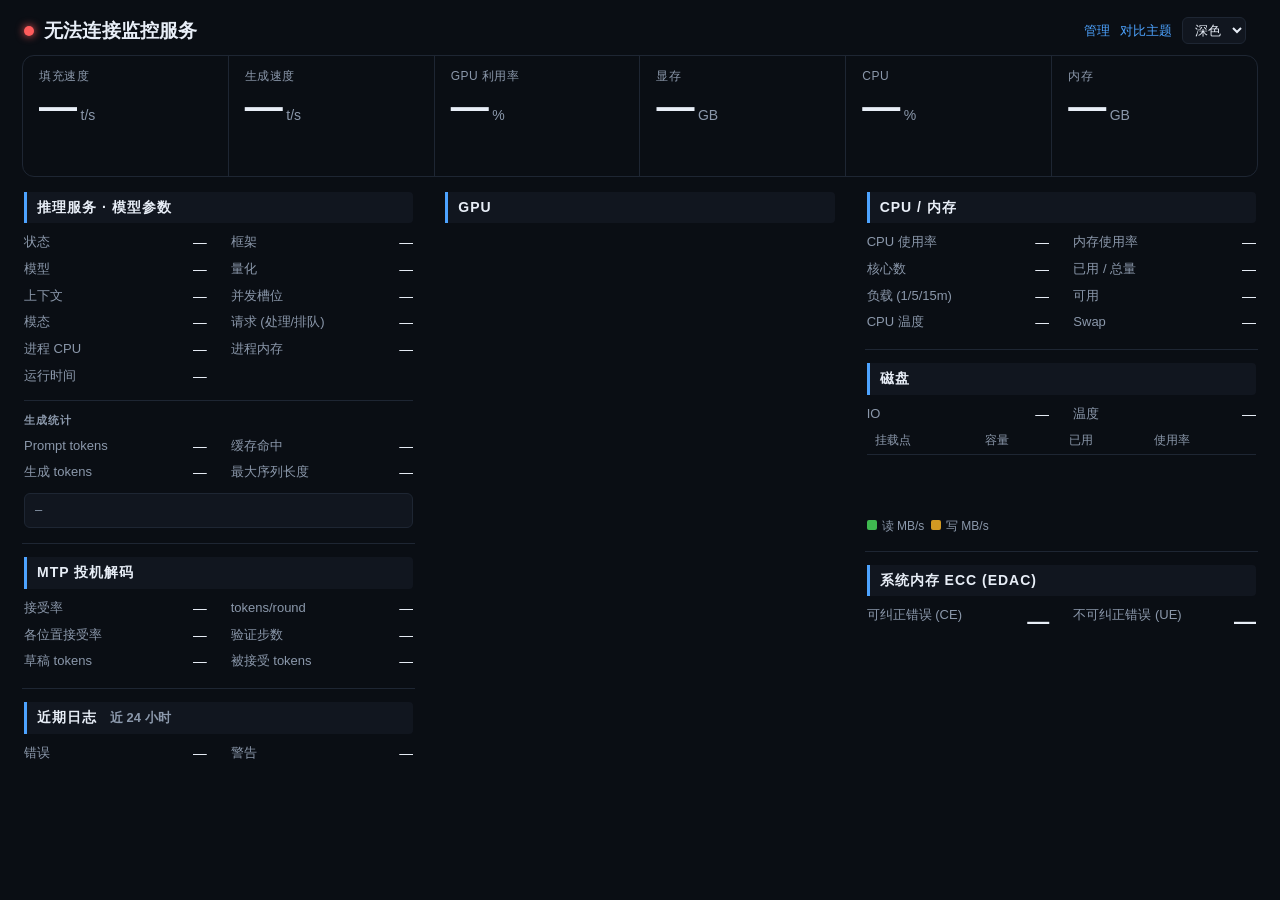
==== commit dd093385: "feat: 主指标栏 prefill/decode 速度分离；安全加固与 MTP 实时接受率修复 - 主指标栏: 生成速度拆为 填充速度 + 生成速度 两格，移除 MTP 接受率 KPI - ninf" ====
--- a/index.html
+++ b/index.html
@@ -29,16 +29,16 @@
 <!-- ===== 主指标栏 ===== -->
 <section class="kpis">
   <div class="kpi">
+    <div class="kpi-label">填充速度</div>
+    <div class="kpi-value" id="k_pf">—<span class="u">t/s</span></div>
+    <div class="kpi-sub" id="k_pf_sub"></div>
+    <canvas class="kpi-spark" id="k_pf_c"></canvas>
+  </div>
+  <div class="kpi">
     <div class="kpi-label">生成速度</div>
     <div class="kpi-value" id="k_gen">—<span class="u">t/s</span></div>
     <div class="kpi-sub" id="k_gen_sub"></div>
     <canvas class="kpi-spark" id="k_gen_c"></canvas>
-  </div>
-  <div class="kpi">
-    <div class="kpi-label">MTP 接受率</div>
-    <div class="kpi-value" id="k_mtp">—<span class="u">%</span></div>
-    <div class="kpi-sub" id="k_mtp_sub">实时 —</div>
-    <canvas class="kpi-spark" id="k_mtp_c"></canvas>
   </div>
   <div class="kpi">
     <div class="kpi-label">GPU 利用率</div>
@@ -96,7 +96,7 @@
     <section class="section">
       <h2>MTP 投机解码</h2>
       <div class="defs">
-        <div class="def"><span class="k">实时接受率</span><span class="v" id="mtp_inst">—</span></div>
+        <div class="def"><span class="k">接受率</span><span class="v" id="mtp_inst">—</span></div>
         <div class="def"><span class="k">tokens/round</span><span class="v" id="mtp_round">—</span></div>
         <div class="def"><span class="k">各位置接受率</span><span class="v" id="mtp_pos">—</span></div>
         <div class="def"><span class="k">验证步数</span><span class="v" id="mtp_drafts">—</span></div>
@@ -243,11 +243,14 @@
   const g = d.gpus;
   const LG = L.log;
   let cumAvg = null;
-  if (M && M.tokens && M.tokens.predicted > 0 && M.tokens.predicted_seconds > 0) {
+  if (BE === "ninfer") {
+    // ninfer 的 predicted 是服务启动以来累计，predicted_seconds 却是 dashboard
+    // 启动以来的 decode 秒数，相除会虚高；直接用后端 decode-only 均值
+    cumAvg = M && M.gen_tps_avg;
+  } else if (M && M.tokens && M.tokens.predicted > 0 && M.tokens.predicted_seconds > 0) {
     cumAvg = M.tokens.predicted / M.tokens.predicted_seconds;
   }
   const cumStr = cumAvg != null ? "累计平均 " + fmt(cumAvg, 1) + " t/s" : "";
-  // 速度取日志里服务端自测值（metrics 计数器只在请求结束时跳变，生成中恒为 0）
   const live = LG && LG.gen_live;
   const pf = LG && LG.prefill_live;
   const genWin = BE === "ninfer" ? 2 : 15;
@@ -256,27 +259,29 @@
   // GPU 全部为 0 时立刻判空闲，不等 genWin 窗口
   const lastGen = LG && LG.gen && LG.gen.ts != null
     && (gpuBusy || (!gpuAllZero && (d.t - LG.gen.ts) <= genWin));
+  // 填充速度：ninfer 取 /metrics gauge 实时值；llama 无实时速度，取最近结束请求的 prompt eval 均值
+  const pfDone = LG && LG.prompt && LG.prompt.ts != null && (d.t - LG.prompt.ts) <= 15;
+  if (pf && pf.ts != null && (d.t - pf.ts) <= 10 && !gpuAllZero) {
+    $("k_pf").innerHTML = '<span class="num">' + fmt(pf.tps, 1) + '</span><span class="u">t/s</span>';
+    $("k_pf_sub").textContent = "实时" + (pf.waiting ? " · 排队 " + pf.waiting : "");
+  } else if (pfDone) {
+    $("k_pf").innerHTML = '<span class="num dim">' + fmt(LG.prompt.tps, 1) + '</span><span class="u">t/s</span>';
+    $("k_pf_sub").textContent = "最近请求 · " + fmt(LG.prompt.tokens) + " tokens";
+  } else {
+    $("k_pf").innerHTML = '<span class="num dim">空闲</span>';
+    $("k_pf_sub").textContent = "";
+  }
   if (live && !gpuAllZero) {
     $("k_gen").innerHTML = '<span class="num">' + fmt(live.tg, 1) + '</span><span class="u">t/s</span>';
-    // ninfer: n_gen 为 null 说明来自 5s 吞吐行（实时值）；有值则来自 done 行兜底（整请求值）
-    $("k_gen_sub").textContent = (BE === "ninfer" && live.n_gen != null ? "刚结束 " : (BE === "ninfer" ? "实时5s " : "3s ")) + fmt(live.tg_3s, 1) + " t/s" + (cumStr ? " · " + cumStr : "");
-  } else if (pf && pf.ts != null && (d.t - pf.ts) <= 10 && !gpuAllZero) {
-    $("k_gen").innerHTML = '<span class="num">' + fmt(pf.tps, 1) + '</span><span class="u">t/s</span>';
-    $("k_gen_sub").textContent = "prefill 中" + (pf.waiting ? " · 排队 " + pf.waiting : "") + (cumStr ? " · " + cumStr : "");
+    // n_gen 为 null 说明来自 /metrics gauge（实时）；有值则来自 done 行兜底（整请求值）
+    $("k_gen_sub").textContent = (BE === "ninfer" && live.n_gen != null ? "刚结束 " : (BE === "ninfer" ? "实时 " : "3s ")) + fmt(live.tg_3s, 1) + " t/s" + (cumStr ? " · " + cumStr : "");
   } else if (lastGen) {
     $("k_gen").innerHTML = '<span class="num dim">' + fmt(LG.gen.tps, 1) + '</span><span class="u">t/s</span>';
-    const pf2 = LG.gen.prefill_tps != null ? " · prefill " + fmt(LG.gen.prefill_tps, 1) + " t/s" : "";
-    $("k_gen_sub").textContent = "刚结束" + pf2 + (cumStr ? " · " + cumStr : "");
+    $("k_gen_sub").textContent = "刚结束" + (cumStr ? " · " + cumStr : "");
   } else {
     $("k_gen").innerHTML = '<span class="num dim">空闲</span>';
     $("k_gen_sub").textContent = cumStr;
   }
-  const mtpAcc = M && M.mtp ? M.mtp.accept : null;
-  $("k_mtp").innerHTML = '<span class="num">' + fmt(mtpAcc, 1) + '</span><span class="u">%</span>';
-  $("k_mtp_sub").textContent = (M && M.mtp && M.mtp.accept_inst != null)
-    ? "实时 " + fmt(M.mtp.accept_inst, 1) + "%"
-    : (BE === "ninfer" && M && M.mtp && M.mtp.tok_per_round != null
-       ? fmt(M.mtp.tok_per_round, 2) + " tok/round · 最近请求" : "实时 —");
   const utils = g.map(x => x.util).filter(v => v != null);
   const gpuAvg = utils.length ? utils.reduce((a, b) => a + b, 0) / utils.length : null;
   $("k_gpu").innerHTML = '<span class="num">' + fmt(gpuAvg) + '</span><span class="u">%</span>';
@@ -289,8 +294,8 @@
   $("k_mem").innerHTML = '<span class="num">' + fmt(d.mem.used_gb, 1) + '</span><span class="u">/ ' + fmt(d.mem.total_gb, 1) + ' GB</span>';
   $("k_mem_sub").textContent = fmt(d.mem.pct, 1) + "% 已用";
 
-  chart($("k_gen_c"), [{ color: "#58a6ff", data: d.history.gen_tps }], 100, 30);
-  chart($("k_mtp_c"), [{ color: "#bc8cff", data: d.history.mtp }], 100, 30);
+  chart($("k_pf_c"), [{ color: "#d29922", data: d.history.prefill_tps }], 100, 30);
+  chart($("k_gen_c"), [{ color: "#58a6ff", data: d.history.decode_tps }], 100, 30);
   chart($("k_gpu_c"), [{ color: "#3fb950", data: d.history.gpu_util0 || [] }], 100, 30);
   chart($("k_vram_c"), [{ color: "#b18cff", data: d.history.vram0 || [] }], 0, 30);
   chart($("k_cpu_c"), [{ color: "#d29922", data: d.history.cpu }], 100, 30);
@@ -315,7 +320,9 @@
   if (M) {
     $("gen_req").textContent = fmt(M.requests.processing) + " / " + fmt(M.requests.deferred);
     const t = M.mtp;
-    $("mtp_inst").textContent = t.accept_inst != null ? fmt(t.accept_inst, 1) + "%" : "—";
+    // 实时值（近 15s 窗口）优先，空闲时回退累计值，避免页面一直显示 “—”
+    const accInst = t.accept_inst != null ? t.accept_inst : t.accept;
+    $("mtp_inst").textContent = accInst != null ? fmt(accInst, 1) + "%" : "—";
     $("mtp_round").textContent = t.tok_per_round != null ? fmt(t.tok_per_round, 2) : "—";
     $("mtp_pos").textContent = Object.entries(t.pos || {})
       .map(([k, v]) => "P" + k + ": " + fmt(v, 1) + "%").join("  ") || "—";
@@ -324,12 +331,14 @@
     $("mtp_acc").textContent = fmt(t.accepted);
     $("gen_tok_prompt").textContent = fmt(M.tokens.prompt);
     const cached = M.tokens.cached, prompt = M.tokens.prompt;
+    // ninfer 的 prompt_tokens_total 不含命中前缀，分母用 cached+prompt 才 ≤100%
+    const cDen = prompt + (BE === "ninfer" ? (cached || 0) : 0);
     $("gen_tok_cached").textContent = (cached != null ? fmt(cached) : "—") +
-      (prompt > 0 ? "（" + fmt(100 * cached / prompt, 1) + "%）" : "");
+      (cDen > 0 ? "（" + fmt(100 * cached / cDen, 1) + "%）" : "");
     $("gen_tok_pred").textContent = fmt(M.tokens.predicted);
     $("gen_tok_max").textContent = fmt(M.tokens.max_seq);
   }
-  $("stat_scope").textContent = BE === "ninfer" ? "窗口累计 · 近 ~1000 请求" : "";
+  $("stat_scope").textContent = BE === "ninfer" ? "服务启动以来累计" : "";
 
   /* --- 近期日志 (journalctl，最近 24 小时) --- */
   const LE = L.log_err;
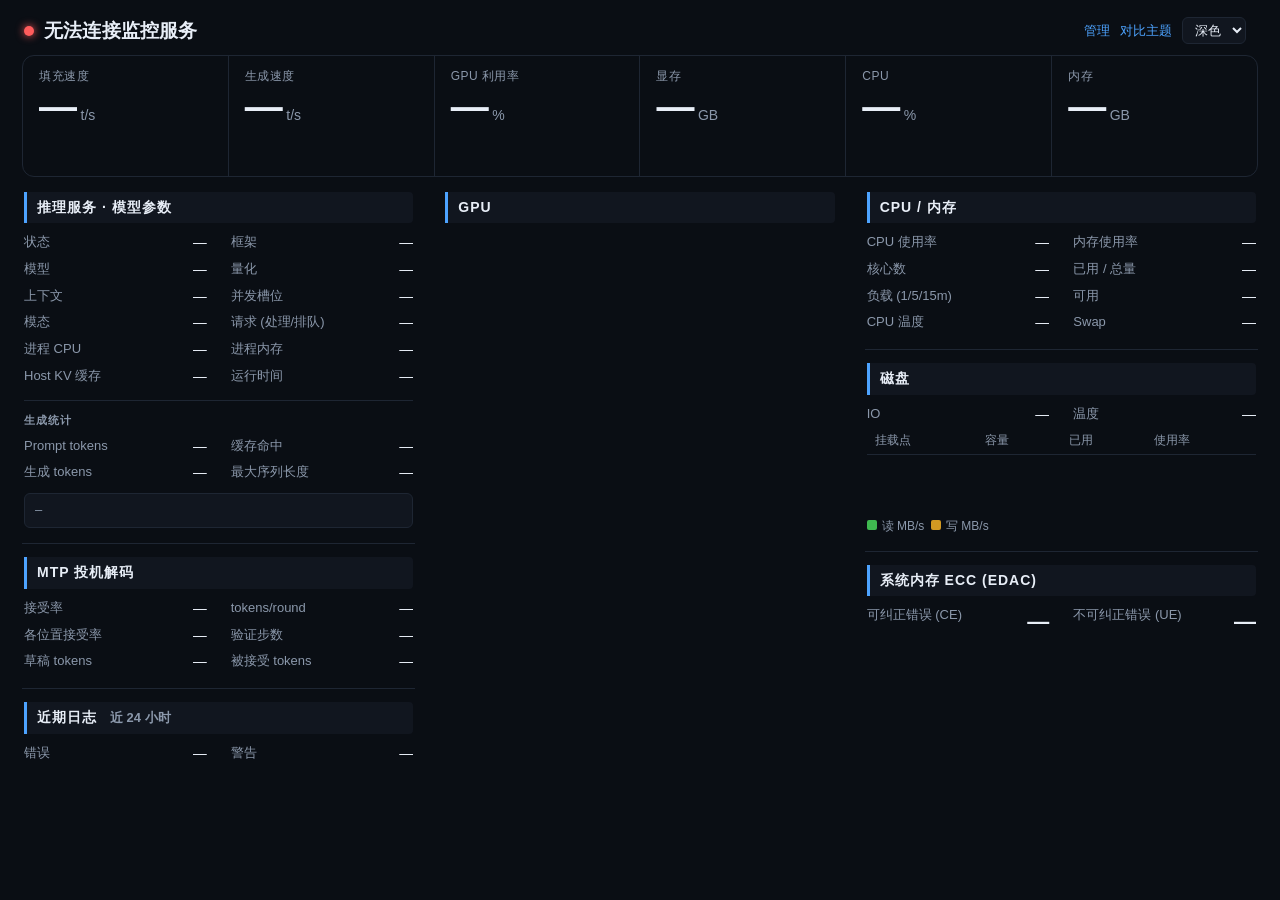
==== commit 286d260d: "feat: 显示 NInfer Host KV 缓存占用 /metrics 的 host_context_* 指标（--context-host-cache-mib 容量）此前未展示： - _ninf" ====
--- a/index.html
+++ b/index.html
@@ -81,6 +81,7 @@
         <div class="def"><span class="k">请求 (处理/排队)</span><span class="v" id="gen_req">—</span></div>
         <div class="def"><span class="k">进程 CPU</span><span class="v" id="svc_cpu">—</span></div>
         <div class="def"><span class="k">进程内存</span><span class="v" id="svc_rss">—</span></div>
+        <div class="def"><span class="k">Host KV 缓存</span><span class="v" id="svc_hostmem">—</span></div>
         <div class="def"><span class="k">运行时间</span><span class="v" id="svc_up">—</span></div>
       </div>
       <div class="subhead">生成统计 <span class="sub" id="stat_scope"></span></div>
@@ -313,6 +314,20 @@
   const pr = L.proc || {};
   $("svc_cpu").textContent = pr.cpu_pct != null ? fmt(pr.cpu_pct, 1) + "%" : "—";
   $("svc_rss").textContent = pr.rss_gb != null ? fmt(pr.rss_gb, 2) + " GB" : "—";
+  // Host KV 缓存（ninfer 特有，--context-host-cache-mib 容量）；llama 无此指标，隐藏
+  const hm = (M && M.host_mem) || null;
+  const hostmemRow = document.getElementById("svc_hostmem").parentElement;
+  if (hm && hm.capacity > 0) {
+    hostmemRow.style.display = "";
+    const pct = fmt(100 * hm.used / hm.capacity, 0);
+    $("svc_hostmem").textContent =
+      fmt(hm.used / 1073741824, 1) + " / " + fmt(hm.capacity / 1073741824, 1) +
+      " GB · " + pct + "%";
+    $("svc_hostmem").title = "峰值 " + fmt(hm.peak / 1073741824, 1) + " GB · " + hm.entries + " 条";
+  } else {
+    hostmemRow.style.display = "none";
+    $("svc_hostmem").textContent = "—";
+  }
   $("svc_up").textContent = fmtDur(pr.uptime_s);
   $("svc_cmd").textContent = pr.cmdline || "—";
 
